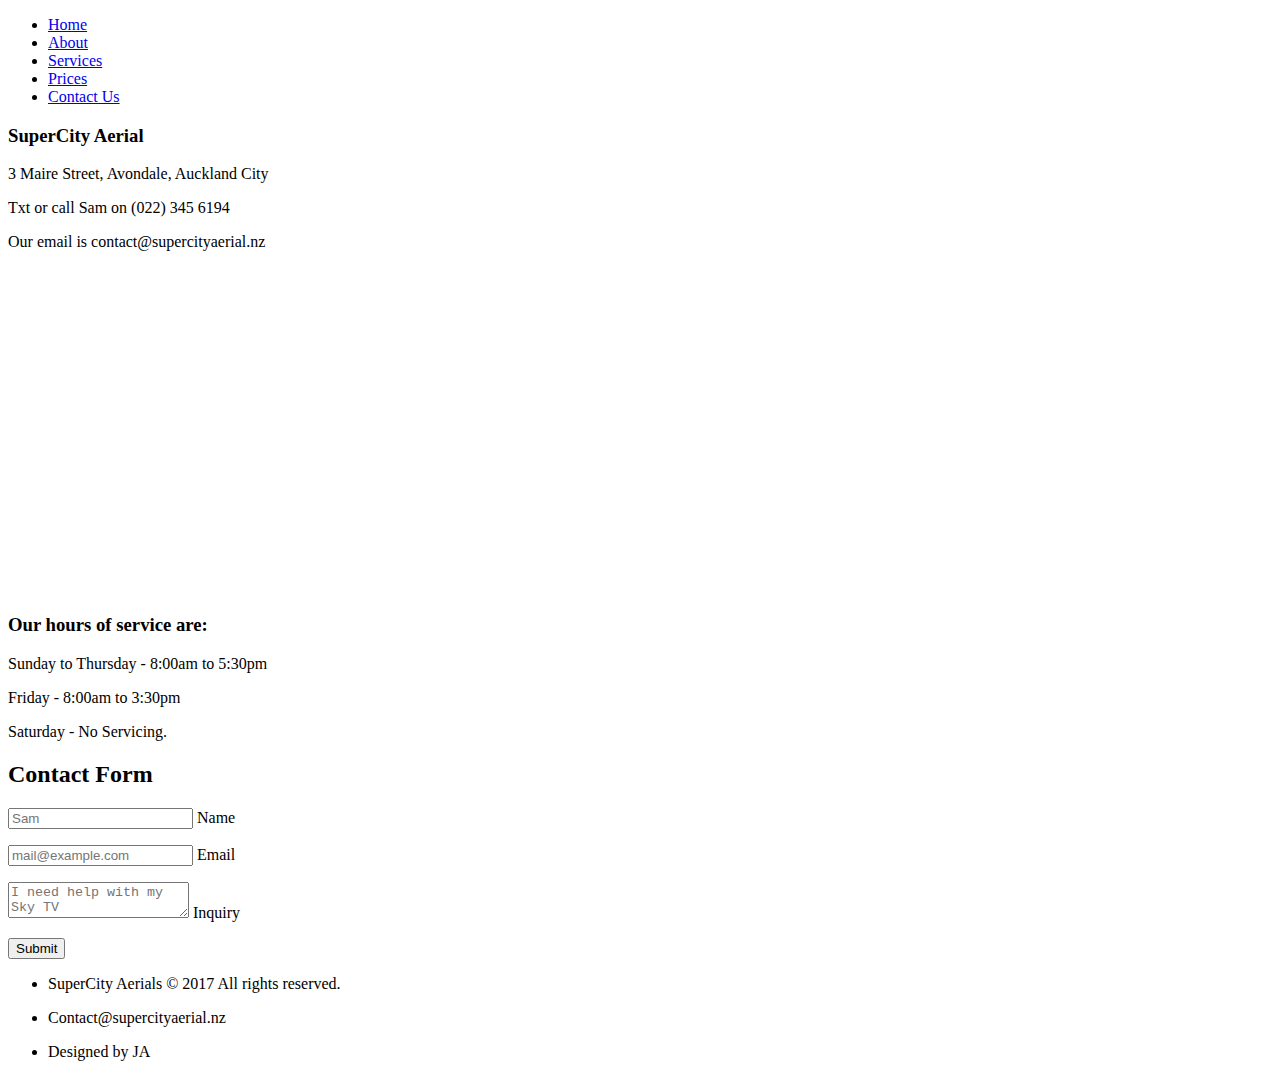
==== contactus.html @ 1f37f8bd "Rename contactUs.html to contactus.html" ====
<!DOCTYPE html>
<html>
<head>
	<title>SuperCity Aerial</title>
	<link rel="stylesheet" type="text/css" href="contactus.css">
	<meta name="viewport" content="width=device-width, initial-scale=1.0">
</head>
<body>

	<header>

		<div id="header-inner">
			<a href="index.html" id="header-logo"></a>
			<nav>
				<a href="#" id="menu-icon"></a>
				<ul>
					<li><a href="index.html">Home</a></li>
					<li><a href="#">About</a></li>
					<li><a href="services.html">Services</a></li>
					<li><a href="#">Prices</a></li>
					<li><a href="contactus.html" class= "current">Contact Us</a></li>
				</ul>
			</nav>

		</div>
		
	</header>

	<section id="main">

		<div id="main-wrapper">

			<div id="Top">


				<h3> <span>SuperCity</span> Aerial</h3>

				<p>3 Maire Street, Avondale, Auckland City</p>

				<p>Txt or call Sam on (022) 345 6194</p>

				<p>Our email is contact@supercityaerial.nz</p>

			</div>

			<div id="map"><iframe src="https://www.google.com/maps/embed?pb=!1m18!1m12!1m3!1d3191.002029557931!2d174.677739145426!3d-36.89029971068647!2m3!1f0!2f0!3f0!3m2!1i1024!2i768!4f13.1!3m3!1m2!1s0x6d0d413a9fdfca21%3A0x8d57219475042416!2s3+Maire+St%2C+Avondale%2C+Auckland+1026!5e0!3m2!1sen!2snz!4v1488620844152" width="100%" height="324" frameborder="0" style="border:0" allowfullscreen></iframe></div>

			<div id="Hours">

				<h3><span>Our hours</span> of service are:</h3>

				<p>Sunday to Thursday - 8:00am to 5:30pm</p>

				<p> Friday - 8:00am to 3:30pm</p>

				<p> Saturday - No Servicing.</p>
				
			</div>

		</div>
		

	</section>

	<section id="contact-form">

		<div id="contact-inner">

			<h2> Contact Form</h2>

			<form class="form" action="https://formspree.io/rabadunk@gmail.com"
      method="POST">

				<p class="name"> 
					<input type="text" name="name" id="name" placeholder="Sam"> 
					<label for="name">Name</label>
				</p>

				<p class="email"> 
					<input type="text" name="email" id="email" placeholder="mail@example.com"> 
					<label for="email">Email</label>
				</p>

				<p class="inquiry"> 
					<textarea name="inquiry" placeholder="I need help with my Sky TV"></textarea>
					<label for="inquiry">Inquiry</label>
				</p>

				<p class="submit">
					<input type="submit" name="send">	
				</p>
				

			</form>

		</div>
		
	</section>

	<footer id="footer">

		<div id="footer-inner">

			<ul>

				<li><p>SuperCity Aerials © 2017 All rights reserved.</p></li>

				<li><p>Contact@supercityaerial.nz </p></li>

				<li><p>Designed by <span>JA</span></p></li>

			</ul>

		</div>
		
	</footer>

</body>
</html>
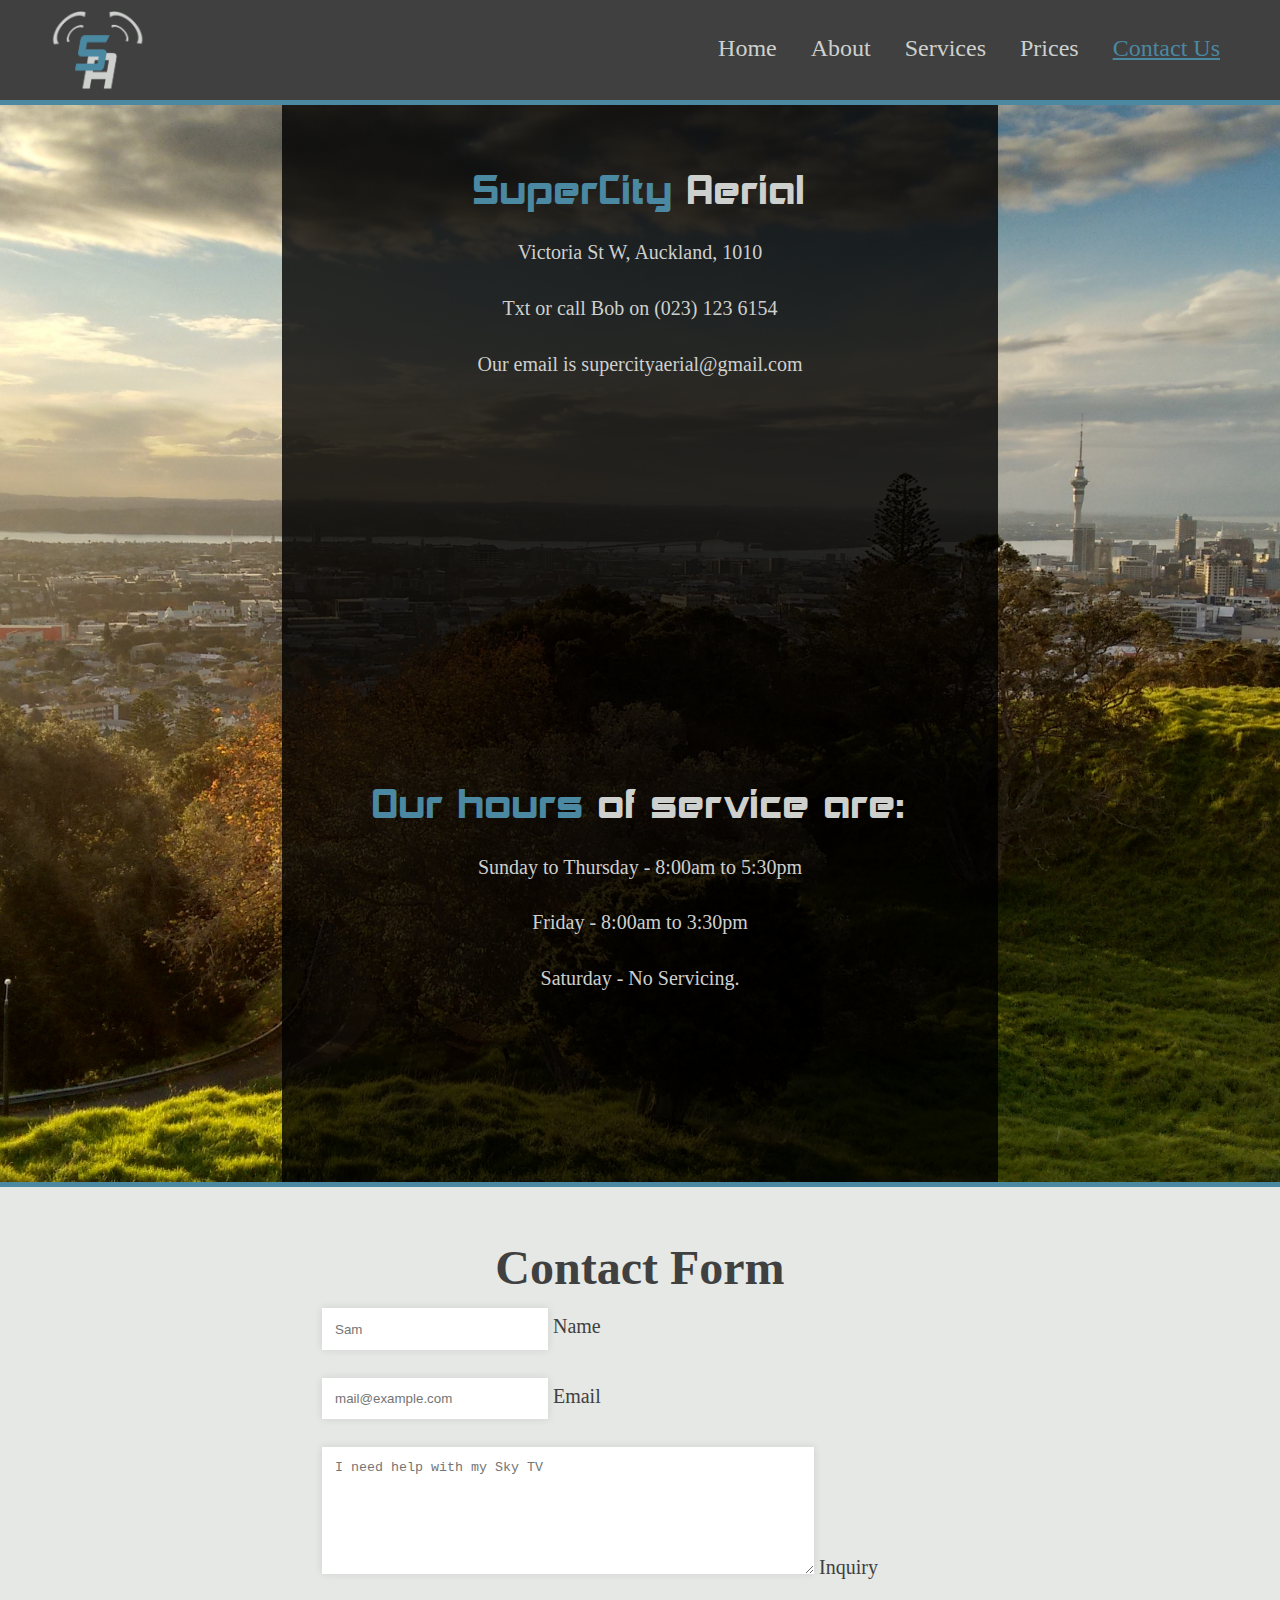
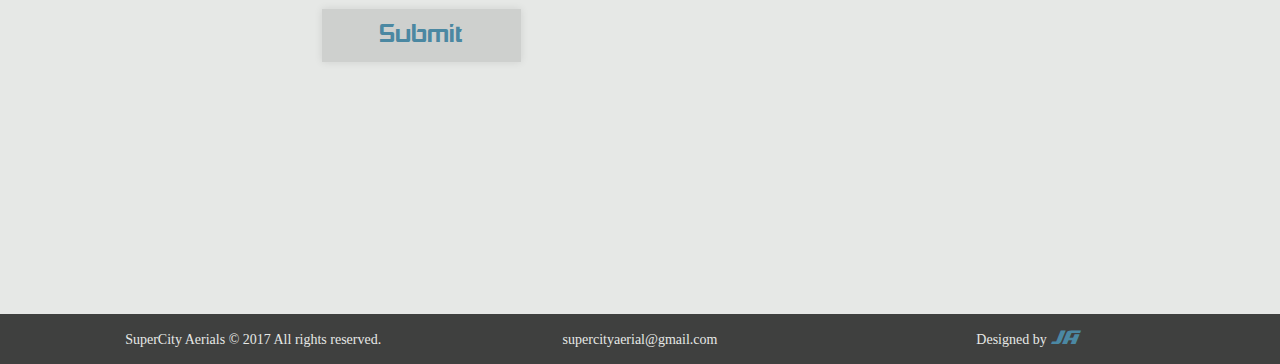
==== commit 95ac51a8: "update" ====
--- a/contactus.html
+++ b/contactus.html
@@ -35,15 +35,15 @@
 
 				<h3> <span>SuperCity</span> Aerial</h3>
 
-				<p>3 Maire Street, Avondale, Auckland City</p>
+				<p>Victoria St W, Auckland, 1010</p>
 
-				<p>Txt or call Sam on (022) 345 6194</p>
+				<p>Txt or call Bob on (023) 123 6154</p>
 
-				<p>Our email is contact@supercityaerial.nz</p>
+				<p>Our email is supercityaerial@gmail.com</p>
 
 			</div>
 
-			<div id="map"><iframe src="https://www.google.com/maps/embed?pb=!1m18!1m12!1m3!1d3191.002029557931!2d174.677739145426!3d-36.89029971068647!2m3!1f0!2f0!3f0!3m2!1i1024!2i768!4f13.1!3m3!1m2!1s0x6d0d413a9fdfca21%3A0x8d57219475042416!2s3+Maire+St%2C+Avondale%2C+Auckland+1026!5e0!3m2!1sen!2snz!4v1488620844152" width="100%" height="324" frameborder="0" style="border:0" allowfullscreen></iframe></div>
+			<div id="map"><iframe src="https://www.google.com/maps/embed?pb=!1m18!1m12!1m3!1d3192.7506270746735!2d174.76000231529125!3d-36.84844797993865!2m3!1f0!2f0!3f0!3m2!1i1024!2i768!4f13.1!3m3!1m2!1s0x6d0d47f06d4bdc25%3A0x2d1b5c380ad9387!2sSky+Tower!5e0!3m2!1sen!2snz!4v1504783053859" width= "100%" height="324" frameborder="0" style="border:0" allowfullscreen></iframe></div>
 
 			<div id="Hours">
 
@@ -105,7 +105,7 @@
 
 				<li><p>SuperCity Aerials © 2017 All rights reserved.</p></li>
 
-				<li><p>Contact@supercityaerial.nz </p></li>
+				<li><p>supercityaerial@gmail.com </p></li>
 
 				<li><p>Designed by <span>JA</span></p></li>
 
--- a/contactus.css
+++ b/contactus.css
@@ -0,0 +1,410 @@
+*{
+	margin:0px;
+	padding: 0px;
+	border: 0px; 
+}
+
+body{
+	background: #;
+	color: #CED0CE;
+	font-family: Tahoma;
+	margin: 0px;
+}
+
+@font-face{
+	font-family: owt;
+    src: url(fonts/modern/Modern.ttf);
+}
+
+@font-face{
+	font-family: lobster;
+    src: url(fonts/lobster/Lobster.otf);
+}
+
+@font-face{
+	font-family: akashi;
+    src: url(fonts/akashi/Akashi.ttf);
+}
+
+h1{
+	font-size: 450%;
+	font-weight: 600;
+	text-align: center;
+	padding-top: 2%;
+
+
+}
+
+h2{
+	font-size: 300%;
+	font-weight: 700;
+	text-align: center;
+	padding-top: 2%;
+
+}
+
+h3{
+	text-align:center;
+	font-size: 175%;
+	font-weight: 400;
+	text-align: center;
+	line-height: 155%;
+}
+
+p{
+	text-align: center;
+	font-size: 125%;
+	line-height: 150%;
+	padding: 2%;
+}
+
+img{
+	max-width: 100%;
+	height: auto;
+}
+
+.button{
+	text-align: center;
+	margin: 0 auto;
+}
+
+button{
+	font-family: akashi;
+	text-align: center;
+	height: 50px;
+	width: 150px;
+	background-color: #3F403F; 
+	color: #4B88A2;
+	font-size: 120%;
+	-webkit-transition-duration: 0.4s; /* Safari */
+    transition-duration: 0.4s;
+}
+
+button span{
+	position: absolute;
+	visibility: hidden;
+}
+
+button:hover{
+	cursor: pointer;
+	width: 200px;
+	background-color: #CED0CE;
+	color: #4B88A2;
+}
+
+button:hover span{
+	position: relative;
+	visibility: visible; 
+	padding-left: 10px;
+}
+
+button a{
+	text-decoration: none;
+	color: inherit;
+}
+
+/* Header */
+
+header{
+	background-color: #3F403F;
+	width: 100%;
+	height: 100px;
+	color: #CED0CE;
+	border-bottom: 5px solid #4B88A2;
+}
+
+
+#header-inner{
+	max-width: 1200px;
+	margin: 0 auto;
+}
+
+#header-logo{
+	float: left;
+	background: url(images/logo.png) no-repeat center;
+	background-size: cover;
+	width: 96px;
+	height: 80px;
+	margin: 10px;
+}
+
+nav{
+	float: right;
+	padding: 35px 20px 0px 0px;
+}
+
+#menu-icon{
+	display: hidden;
+	width: 50px;
+	height: 50px;
+	background: url(images/menu.png) no-repeat center;
+	background-size: cover;
+}
+
+a:hover #menu-icon{
+	border-radius: 10%;
+
+}
+
+ul{
+	list-style-type: none;
+}
+
+nav ul li{
+	font-size: 150%;
+	display: inline-block;
+	padding-left: 30px;
+}
+
+nav ul li a{
+	color: #CED0CE;
+	text-decoration: none;
+}
+
+nav ul li a:hover {
+	color: #4B88A2;
+}
+
+.current{
+	color: #4B88A2;
+	text-decoration: underline;
+}
+
+#main{
+	background: url(images/background2.jpg) no-repeat center;
+	background-size: cover;
+}
+
+#main-wrapper{
+	background-color: rgba(0,0,0,0.8);
+	width: 50%;
+	margin: 0 auto;
+	height: 1000px;
+	padding: 3%;
+
+}
+
+#main-wrapper h3{
+	font-size:250%;
+	font-family: akashi;
+	padding-top: 3%;
+}
+
+#main-wrapper h3 span{
+	color: #4B88A2;
+}
+
+#map{
+	margin: 0 auto;
+	text-align: center;
+	padding: 3%;
+}
+
+#contact-form{
+	border-top: 5px solid #4B88A2;
+	padding: 3%;
+	height: 650px;
+	background-color:  #e6e8e6;
+	color: #3f403f;
+}
+
+#contact-inner{
+	width: 60%;
+	margin: 0 auto;
+}
+
+#contact-inner form{
+	padding-left: 4%;
+}
+
+#contact-inner form p{
+	text-align: left;
+}
+
+input{
+	padding: 2%;
+	color: #3f403f;
+	width: 30%;
+	-moz-box-shadow: rgba(0,0,0,0.1) 0px 0px 8px;
+	-webkit-box-shadow: rgba(0,0,0,0.1) 0px 0px 8px;
+	box-shadow: rgba(0,0,0,0.1) 0px 0px 8px;
+}
+
+textarea{
+	width: 70%;
+	max-width: 70%;
+	height: 100px;
+	max-height: 130px;
+	padding: 2%;
+	-moz-box-shadow: rgba(0,0,0,0.1) 0px 0px 8px;
+	-webkit-box-shadow: rgba(0,0,0,0.1) 0px 0px 8px;
+	box-shadow: rgba(0,0,0,0.1) 0px 0px 8px;
+}
+
+.submit input{
+	font-family: akashi;
+	text-align: center;
+	background-color: #CED0CE;
+	color: #4B88A2;
+	font-size: 120%;
+	-webkit-transition-duration: 0.4s; /* Safari */
+    transition-duration: 0.4s;
+
+}
+
+.submit input:hover{
+	cursor: pointer;
+	width: 200px;
+	background-color: #3F403F; 
+	color: #4B88A2;
+
+}
+
+/*End Header */
+
+/*start footer */
+
+footer{
+	width: 100%;
+	height: 50px;
+	background-color: #3f403f;
+	color: #e6e8e6;
+	font-size: 70%;
+}
+
+footer p{
+	text-align: center;
+	padding: 0;
+}
+
+#footer-inner{
+	padding-top: 1%;
+	text-align: center;
+	margin: 0 auto;
+}
+
+footer ul li{
+	width: 30%;
+	display: inline-block;
+
+}
+
+footer span{
+	font-family: owt;
+	font-size: 180%;
+	color: #4B88A3;
+}
+
+/*end footer */
+@media screen and (max-width: 1080px){
+
+	#section-two{
+		height: 970px;
+
+	}
+
+	#section-three{
+		height: 1100px;
+	}
+
+	}
+
+@media screen and (max-width: 780px){
+
+	h1{
+		font-size: 400%;
+
+	}
+
+	h2{
+		font-size: 250%;
+
+	}
+
+	h3{
+		font-size: 135%;
+	}
+
+	p{
+		font-size: 100%;
+
+	}
+
+	header{
+		position: absolute;
+	}
+
+	#header-logo{
+		width: 80px;
+		height: 66.67px;
+		margin: 15px 0 0 25px;
+
+	}
+
+	#menu-icon{
+		display: inline-block;
+		float: right;
+	}
+
+	#menu-icon:hover{
+		background: url(images/menug.png) no-repeat center;
+		background-size: cover;
+	}
+
+	nav ul, nav:active ul{
+		display: none;
+		z-index: 1000;
+		position: absolute;
+		padding: 20px;
+		background-color: snow;
+		right: 20px;
+		top: 60px;
+		border-radius: 8px 0px 8px 8px;
+		width: 50%;
+	}
+
+	nav:hover ul{
+		display: block;
+	}
+
+	#main-wrapper{
+		padding: 0px;
+		padding-top: 100px;
+		width: 100%;
+	}
+
+	#map{
+		padding: 0px;
+		width: 70%;
+	}
+
+	#contact-form{
+		height: 500px;
+	}
+
+	#contact-inner{
+		width: 100%;
+	}
+
+
+	input{
+		width: 50%;
+	}
+
+	footer{
+		height: 120px;
+	}
+
+
+	footer ul li{
+		text-align: center;
+		margin: 0 auto;
+		padding: 10px;
+		width: 70%;
+		display: block;
+		font-size: 100%;
+	}
+
+}
+
+/*end of media*/
